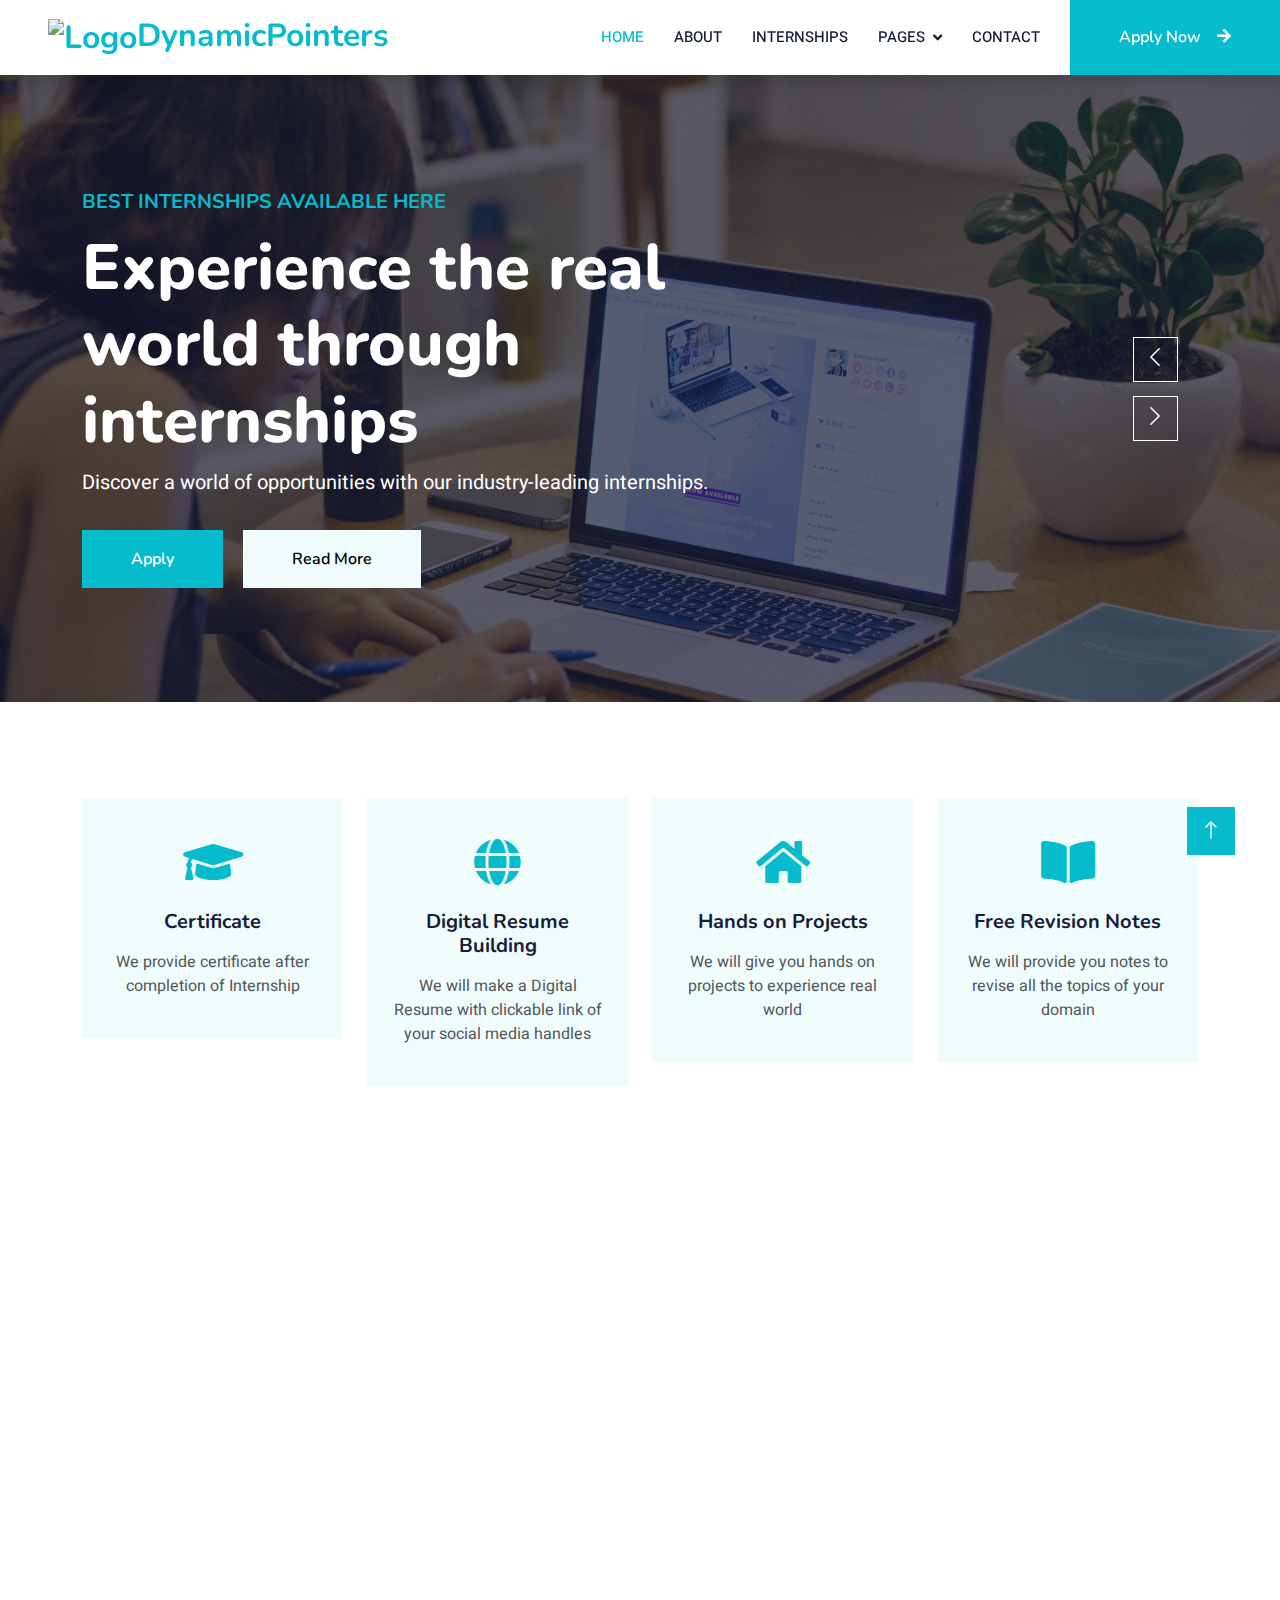
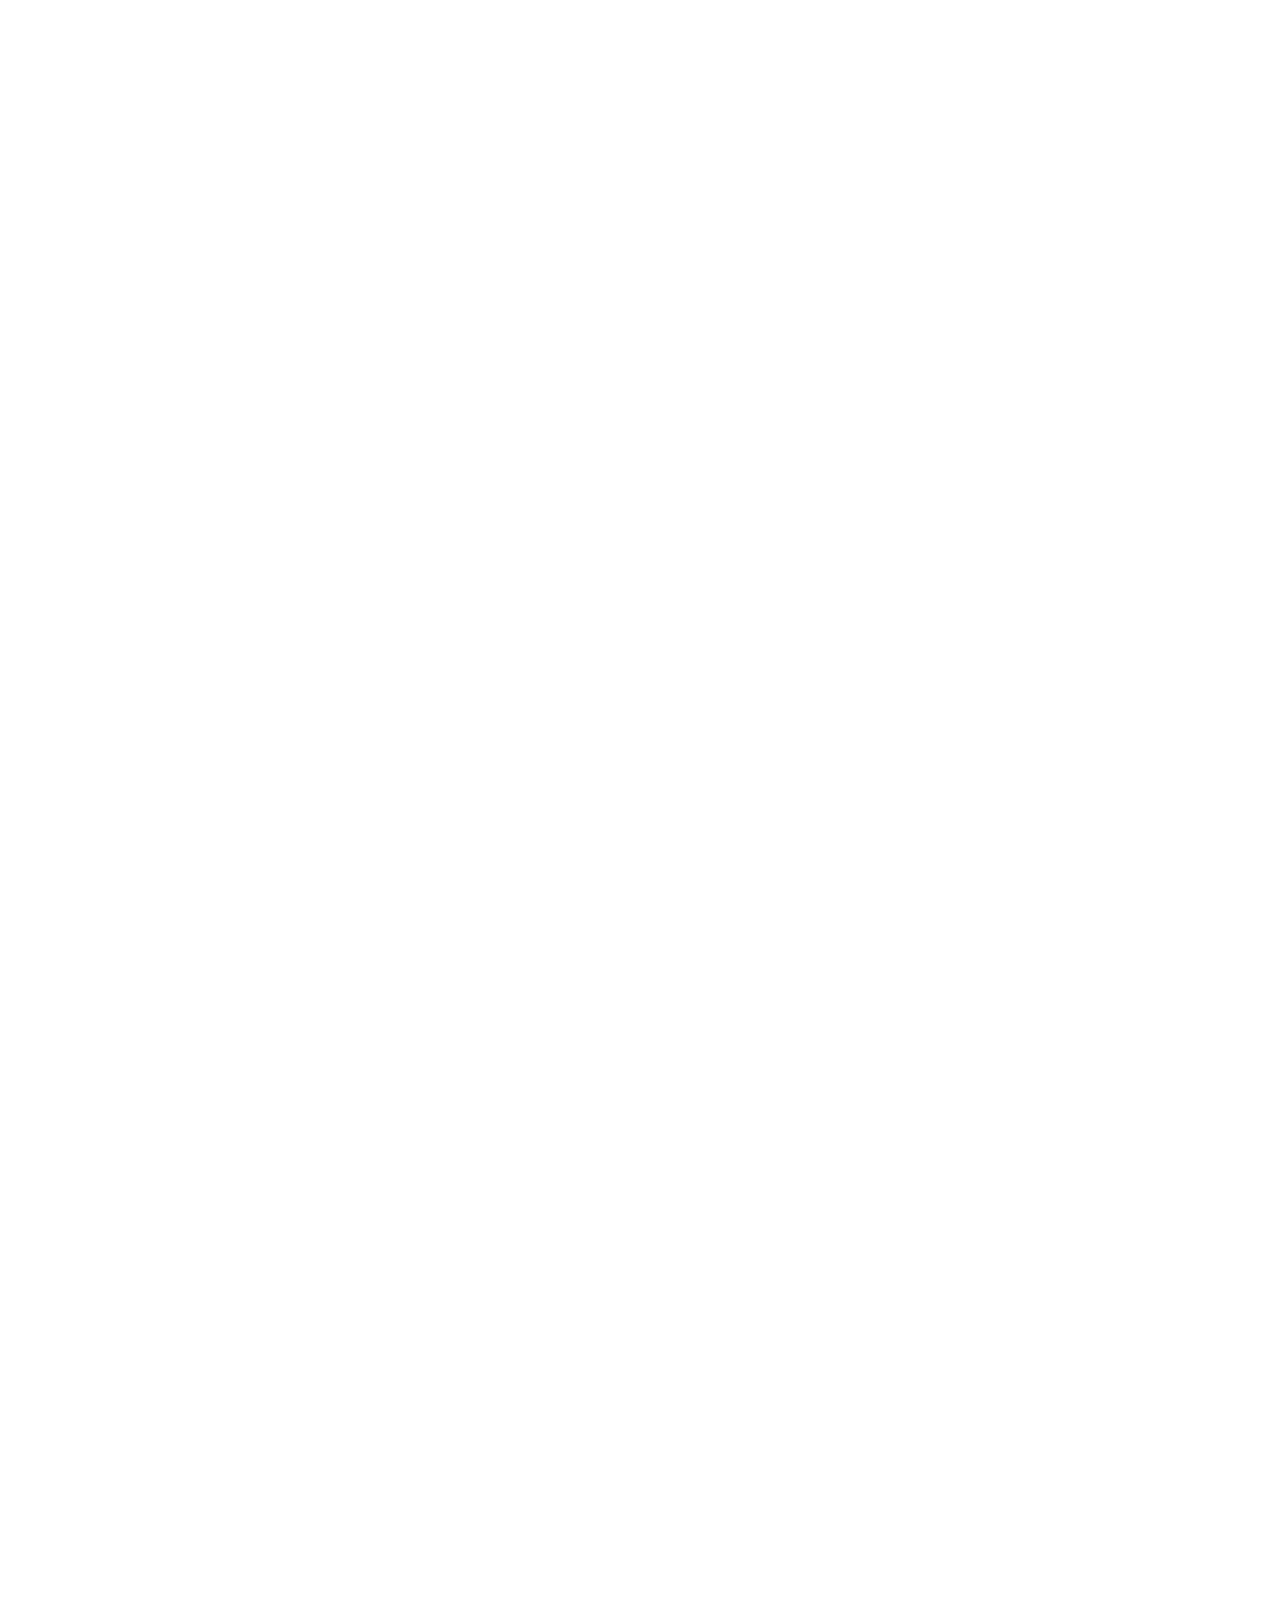
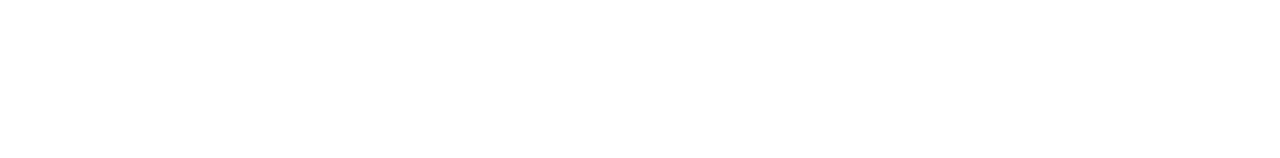
==== index.html @ 0009ae37 "hua ky" ====
<!DOCTYPE html>
<html lang="en">

<head>
    <meta charset="utf-8">
    <title>DynamicPointer-World Class Internships</title>
    <meta content="width=device-width, initial-scale=1.0" name="viewport">
    <meta content="" name="keywords">
    <meta content="" name="description">

    <!-- Favicon -->
    <link href="img/favicon.ico" rel="icon">

    <!-- Google Web Fonts -->
    <link rel="preconnect" href="https://fonts.googleapis.com">
    <link rel="preconnect" href="https://fonts.gstatic.com" crossorigin>
    <link href="https://fonts.googleapis.com/css2?family=Heebo:wght@400;500;600&family=Nunito:wght@600;700;800&display=swap" rel="stylesheet">

    <!-- Icon Font Stylesheet -->
    <link href="https://cdnjs.cloudflare.com/ajax/libs/font-awesome/5.10.0/css/all.min.css" rel="stylesheet">
    <link href="https://cdn.jsdelivr.net/npm/bootstrap-icons@1.4.1/font/bootstrap-icons.css" rel="stylesheet">

    <!-- Libraries Stylesheet -->
    <link href="lib/animate/animate.min.css" rel="stylesheet">
    <link href="lib/owlcarousel/assets/owl.carousel.min.css" rel="stylesheet">

    <!-- Customized Bootstrap Stylesheet -->
    <link href="css/bootstrap.min.css" rel="stylesheet">

    <!-- Template Stylesheet -->
    <link href="css/style.css" rel="stylesheet">
</head>

<body>
    <!-- Spinner Start -->
    <div id="spinner" class="show bg-white position-fixed translate-middle w-100 vh-100 top-50 start-50 d-flex align-items-center justify-content-center">
        <div class="spinner-border text-primary" style="width: 3rem; height: 3rem;" role="status">
            <span class="sr-only">Loading...</span>
        </div>
    </div>
    <!-- Spinner End -->


    <!-- Navbar Start -->
    <nav class="navbar navbar-expand-lg bg-white navbar-light shadow sticky-top p-0">
        <a href="index.html" class="navbar-brand d-flex align-items-center px-4 px-lg-5">
            <h2 class="m-0 text-primary"><img src="mylogo.png" alt="Logo" class="logo-image"></i>DynamicPointers</h2>
        </a>
        <button type="button" class="navbar-toggler me-4" data-bs-toggle="collapse" data-bs-target="#navbarCollapse">
            <span class="navbar-toggler-icon"></span>
        </button>
        <div class="collapse navbar-collapse" id="navbarCollapse">
            <div class="navbar-nav ms-auto p-4 p-lg-0">
                <a href="index.html" class="nav-item nav-link active">Home</a>
                <a href="about.html" class="nav-item nav-link">About</a>
                <a href="courses.html" class="nav-item nav-link">Internships</a>
                <div class="nav-item dropdown">
                    <a href="#" class="nav-link dropdown-toggle" data-bs-toggle="dropdown">Pages</a>
                    <div class="dropdown-menu fade-down m-0">
                        <a href="team.html" class="dropdown-item">Our Team</a>
                        <a href="testimonial.html" class="dropdown-item">Testimonial</a>
                        <a href="404.html" class="dropdown-item">404 Page</a>
                    </div>
                </div>
                <a href="contact.html" class="nav-item nav-link">Contact</a>
            </div>
            <a href="https://docs.google.com/forms/d/e/1FAIpQLSdbz8KawDu999ex6ZNNZ3sDXcomk3PnUNqCn581esVLJ1L4Ig/viewform?usp=sf_link" class="btn btn-primary py-4 px-lg-5 d-none d-lg-block">Apply Now<i class="fa fa-arrow-right ms-3"></i></a>
        </div>
    </nav>
    <!-- Navbar End -->


    <!-- Carousel Start -->
    <div class="container-fluid p-0 mb-5">
        <div class="owl-carousel header-carousel position-relative">
            <div class="owl-carousel-item position-relative">
                <img class="img-fluid" src="img/carousel-1.jpg" alt="">
                <div class="position-absolute top-0 start-0 w-100 h-100 d-flex align-items-center" style="background: rgba(24, 29, 56, .7);">
                    <div class="container">
                        <div class="row justify-content-start">
                            <div class="col-sm-10 col-lg-8">
                                <h5 class="text-primary text-uppercase mb-3 animated slideInDown">Best Internships available here</h5>
                                <h1 class="display-3 text-white animated slideInDown">Experience the real world through internships</h1>
                                <p class="fs-5 text-white mb-4 pb-2">Discover a world of opportunities with our industry-leading internships.</p>
                                <a href="https://docs.google.com/forms/d/e/1FAIpQLSdbz8KawDu999ex6ZNNZ3sDXcomk3PnUNqCn581esVLJ1L4Ig/viewform?usp=sf_link" class="btn btn-primary py-md-3 px-md-5 me-3 animated slideInLeft">Apply</a>
                                <a href="./readmore.html" class="btn btn-light py-md-3 px-md-5 animated slideInRight">Read More</a>
                            </div>
                        </div>
                    </div>
                </div>
            </div>
            <div class="owl-carousel-item position-relative">
                <img class="img-fluid" src="img/carousel-2.jpg" alt="">
                <div class="position-absolute top-0 start-0 w-100 h-100 d-flex align-items-center" style="background: rgba(24, 29, 56, .7);">
                    <div class="container">
                        <div class="row justify-content-start">
                            <div class="col-sm-10 col-lg-8">
                                <h5 class="text-primary text-uppercase mb-3 animated slideInDown">Development Internships</h5>
                                <h1 class="display-3 text-white animated slideInDown">Internships that make a difference</h1>
                                <p class="fs-5 text-white mb-4 pb-2">we offer top-notch internships tailored to provide you with invaluable hands-on experience. Unlock your potential and pave the way to a successful career.</p>
                                <a href="https://docs.google.com/forms/d/e/1FAIpQLSdbz8KawDu999ex6ZNNZ3sDXcomk3PnUNqCn581esVLJ1L4Ig/viewform?usp=sf_link" class="btn btn-primary py-md-3 px-md-5 me-3 animated slideInLeft">Apply</a>
                                <a href="./readmore.html" class="btn btn-light py-md-3 px-md-5 animated slideInRight">Read More</a>
                            </div>
                        </div>
                    </div>
                </div>
            </div>
        </div>
    </div>
    <!-- Carousel End -->


    <!-- Service Start -->
    <div class="container-xxl py-5">
        <div class="container">
            <div class="row g-4">
                <div class="col-lg-3 col-sm-6 wow fadeInUp" data-wow-delay="0.1s">
                    <div class="service-item text-center pt-3">
                        <div class="p-4">
                            <i class="fa fa-3x fa-graduation-cap text-primary mb-4"></i>
                            <h5 class="mb-3">Certificate</h5>
                            <p>We provide certificate after completion of Internship</p>
                        </div>
                    </div>
                </div>
                <div class="col-lg-3 col-sm-6 wow fadeInUp" data-wow-delay="0.3s">
                    <div class="service-item text-center pt-3">
                        <div class="p-4">
                            <i class="fa fa-3x fa-globe text-primary mb-4"></i>
                            <h5 class="mb-3">Digital Resume Building</h5>
                            <p>We will make a Digital Resume with clickable link of your social media handles</p>
                        </div>
                    </div>
                </div>
                <div class="col-lg-3 col-sm-6 wow fadeInUp" data-wow-delay="0.5s">
                    <div class="service-item text-center pt-3">
                        <div class="p-4">
                            <i class="fa fa-3x fa-home text-primary mb-4"></i>
                            <h5 class="mb-3">Hands on Projects</h5>
                            <p>We will give you hands on projects to experience real world</p>
                        </div>
                    </div>
                </div>
                <div class="col-lg-3 col-sm-6 wow fadeInUp" data-wow-delay="0.7s">
                    <div class="service-item text-center pt-3">
                        <div class="p-4">
                            <i class="fa fa-3x fa-book-open text-primary mb-4"></i>
                            <h5 class="mb-3">Free Revision Notes</h5>
                            <p>We will provide you notes to revise all the topics of your domain</p>
                        </div>
                    </div>
                </div>
            </div>
        </div>
    </div>
    <!-- Service End -->


    <!-- About Start -->
    <div class="container-xxl py-5">
        <div class="container">
            <div class="row g-5">
                <div class="col-lg-6 wow fadeInUp" data-wow-delay="0.1s" style="min-height: 400px;">
                    <div class="position-relative h-100">
                        <img class="img-fluid position-absolute w-100 h-100" src="img/about.jpg" alt="" style="object-fit: cover;">
                    </div>
                </div>
                <div class="col-lg-6 wow fadeInUp" data-wow-delay="0.3s">
                    <h6 class="section-title bg-white text-start text-primary pe-3">About Us</h6>
                    <h1 class="mb-4">Welcome to DynamicPointer</h1>
                    <p class="mb-4">Get ready to thrive in your future career with our exceptional internships. Gain industry experience and practical skills that will set you apart from the rest.</p>
                    <p class="mb-4">By participating in our internships, individuals can cultivate a deep understanding of real-world project management, problem-solving, and teamwork, setting a solid foundation for their future careers.</p>
                    <div class="row gy-2 gx-4 mb-4">
                        <div class="col-sm-6">
                            <p class="mb-0"><i class="fa fa-arrow-right text-primary me-2"></i>Online Guidence</p>
                        </div>
                        <div class="col-sm-6">
                            <p class="mb-0"><i class="fa fa-arrow-right text-primary me-2"></i>Online learning</p>
                        </div>
                        <div class="col-sm-6">
                            <p class="mb-0"><i class="fa fa-arrow-right text-primary me-2"></i>Certificate</p>
                        </div>
                        <!-- <div class="col-sm-6">
                            <p class="mb-0"><i class="fa fa-arrow-right text-primary me-2"></i>Skilled Instructors</p>
                        </div>
                        <div class="col-sm-6">
                            <p class="mb-0"><i class="fa fa-arrow-right text-primary me-2"></i>Online Classes</p>
                        </div>
                        <div class="col-sm-6">
                            <p class="mb-0"><i class="fa fa-arrow-right text-primary me-2"></i>International Certificate</p>
                        </div> -->
                    </div>
                </div>
            </div>
        </div>
    </div>
    <!-- About End -->


    <!-- Categories Start -->
    <div class="container-xxl py-5 category">
        <div class="container">
            <div class="text-center wow fadeInUp" data-wow-delay="0.1s">
                <h6 class="section-title bg-white text-center text-primary px-3">Categories</h6>
                <h1 class="mb-5">Internship Categories</h1>
            </div>
            <div class="row g-3">
                <div class="col-lg-7 col-md-6">
                    <div class="row g-3">
                        <div class="col-lg-12 col-md-12 wow zoomIn" data-wow-delay="0.1s">
                            <a class="position-relative d-block overflow-hidden" href="https://docs.google.com/forms/d/e/1FAIpQLSdbz8KawDu999ex6ZNNZ3sDXcomk3PnUNqCn581esVLJ1L4Ig/viewform?usp=sf_link">
                                <img class="img-fluid" src="img/cat-1.jpg" alt="">
                                <div class="bg-white text-center position-absolute bottom-0 end-0 py-2 px-3" style="margin: 1px;">
                                    <h5 class="m-0">Web Development</h5>
                                    <small class="text-primary">4 Internships</small>
                                </div>
                            </a>
                        </div>
                        <div class="col-lg-6 col-md-12 wow zoomIn" data-wow-delay="0.3s">
                            <a class="position-relative d-block overflow-hidden" href="https://docs.google.com/forms/d/e/1FAIpQLSdbz8KawDu999ex6ZNNZ3sDXcomk3PnUNqCn581esVLJ1L4Ig/viewform?usp=sf_link">
                                <img class="img-fluid" src="img/cat-2.jpg" alt="">
                                <div class="bg-white text-center position-absolute bottom-0 end-0 py-2 px-3" style="margin: 1px;">
                                    <h5 class="m-0">App Development</h5>
                                    <small class="text-primary">3 Internships</small>
                                </div>
                            </a>
                        </div>
                        <div class="col-lg-6 col-md-12 wow zoomIn" data-wow-delay="0.5s">
                            <a class="position-relative d-block overflow-hidden" href="https://docs.google.com/forms/d/e/1FAIpQLSdbz8KawDu999ex6ZNNZ3sDXcomk3PnUNqCn581esVLJ1L4Ig/viewform?usp=sf_link">
                                <img class="img-fluid" src="img/cat-3.jpg" alt="">
                                <div class="bg-white text-center position-absolute bottom-0 end-0 py-2 px-3" style="margin: 1px;">
                                    <h5 class="m-0">Full Stack Internship</h5>
                                    <small class="text-primary">2 Internships</small>
                                </div>
                            </a>
                        </div>
                    </div>
                </div>
                <div class="col-lg-5 col-md-6 wow zoomIn" data-wow-delay="0.7s" style="min-height: 350px;">
                    <a class="position-relative d-block h-100 overflow-hidden" href="https://docs.google.com/forms/d/e/1FAIpQLSdbz8KawDu999ex6ZNNZ3sDXcomk3PnUNqCn581esVLJ1L4Ig/viewform?usp=sf_link">
                        <img class="img-fluid position-absolute w-100 h-100" src="img/cat-4.jpg" alt="" style="object-fit: cover;">
                        <div class="bg-white text-center position-absolute bottom-0 end-0 py-2 px-3" style="margin:  1px;">
                            <h5 class="m-0">Java Internship</h5>
                            <small class="text-primary">1 Internship</small>
                        </div>
                    </a>
                </div>
            </div>
        </div>
    </div>
    <!-- Categories Start -->


    
    <!-- Courses Start -->
    <!-- <div class="container-xxl py-5">
        <div class="container">
            <div class="text-center wow fadeInUp" data-wow-delay="0.1s">
                <h6 class="section-title bg-white text-center text-primary px-3">Courses</h6>
                <h1 class="mb-5">Popular Courses</h1>
            </div>
            <div class="row g-4 justify-content-center">
                <div class="col-lg-4 col-md-6 wow fadeInUp" data-wow-delay="0.1s">
                    <div class="course-item bg-light">
                        <div class="position-relative overflow-hidden">
                            <img class="img-fluid" src="img/course-1.jpg" alt="">
                            <div class="w-100 d-flex justify-content-center position-absolute bottom-0 start-0 mb-4">
                                <a href="#" class="flex-shrink-0 btn btn-sm btn-primary px-3 border-end" style="border-radius: 30px 0 0 30px;">Read More</a>
                                <a href="#" class="flex-shrink-0 btn btn-sm btn-primary px-3" style="border-radius: 0 30px 30px 0;">Join Now</a>
                            </div>
                        </div>
                        <div class="text-center p-4 pb-0">
                            <h3 class="mb-0">$149.00</h3>
                            <div class="mb-3">
                                <small class="fa fa-star text-primary"></small>
                                <small class="fa fa-star text-primary"></small>
                                <small class="fa fa-star text-primary"></small>
                                <small class="fa fa-star text-primary"></small>
                                <small class="fa fa-star text-primary"></small>
                                <small>(123)</small>
                            </div>
                            <h5 class="mb-4">Web Design & Development Course for Beginners</h5>
                        </div>
                        <div class="d-flex border-top">
                            <small class="flex-fill text-center border-end py-2"><i class="fa fa-user-tie text-primary me-2"></i>John Doe</small>
                            <small class="flex-fill text-center border-end py-2"><i class="fa fa-clock text-primary me-2"></i>1.49 Hrs</small>
                            <small class="flex-fill text-center py-2"><i class="fa fa-user text-primary me-2"></i>30 Students</small>
                        </div>
                    </div>
                </div>
                <div class="col-lg-4 col-md-6 wow fadeInUp" data-wow-delay="0.3s">
                    <div class="course-item bg-light">
                        <div class="position-relative overflow-hidden">
                            <img class="img-fluid" src="img/course-2.jpg" alt="">
                            <div class="w-100 d-flex justify-content-center position-absolute bottom-0 start-0 mb-4">
                                <a href="#" class="flex-shrink-0 btn btn-sm btn-primary px-3 border-end" style="border-radius: 30px 0 0 30px;">Read More</a>
                                <a href="#" class="flex-shrink-0 btn btn-sm btn-primary px-3" style="border-radius: 0 30px 30px 0;">Join Now</a>
                            </div>
                        </div>
                        <div class="text-center p-4 pb-0">
                            <h3 class="mb-0">$149.00</h3>
                            <div class="mb-3">
                                <small class="fa fa-star text-primary"></small>
                                <small class="fa fa-star text-primary"></small>
                                <small class="fa fa-star text-primary"></small>
                                <small class="fa fa-star text-primary"></small>
                                <small class="fa fa-star text-primary"></small>
                                <small>(123)</small>
                            </div>
                            <h5 class="mb-4">Web Design & Development Course for Beginners</h5>
                        </div>
                        <div class="d-flex border-top">
                            <small class="flex-fill text-center border-end py-2"><i class="fa fa-user-tie text-primary me-2"></i>John Doe</small>
                            <small class="flex-fill text-center border-end py-2"><i class="fa fa-clock text-primary me-2"></i>1.49 Hrs</small>
                            <small class="flex-fill text-center py-2"><i class="fa fa-user text-primary me-2"></i>30 Students</small>
                        </div>
                    </div>
                </div>
                <div class="col-lg-4 col-md-6 wow fadeInUp" data-wow-delay="0.5s">
                    <div class="course-item bg-light">
                        <div class="position-relative overflow-hidden">
                            <img class="img-fluid" src="img/course-3.jpg" alt="">
                            <div class="w-100 d-flex justify-content-center position-absolute bottom-0 start-0 mb-4">
                                <a href="#" class="flex-shrink-0 btn btn-sm btn-primary px-3 border-end" style="border-radius: 30px 0 0 30px;">Read More</a>
                                <a href="#" class="flex-shrink-0 btn btn-sm btn-primary px-3" style="border-radius: 0 30px 30px 0;">Join Now</a>
                            </div>
                        </div>
                        <div class="text-center p-4 pb-0">
                            <h3 class="mb-0">$149.00</h3>
                            <div class="mb-3">
                                <small class="fa fa-star text-primary"></small>
                                <small class="fa fa-star text-primary"></small>
                                <small class="fa fa-star text-primary"></small>
                                <small class="fa fa-star text-primary"></small>
                                <small class="fa fa-star text-primary"></small>
                                <small>(123)</small>
                            </div>
                            <h5 class="mb-4">Web Design & Development Course for Beginners</h5>
                        </div>
                        <div class="d-flex border-top">
                            <small class="flex-fill text-center border-end py-2"><i class="fa fa-user-tie text-primary me-2"></i>John Doe</small>
                            <small class="flex-fill text-center border-end py-2"><i class="fa fa-clock text-primary me-2"></i>1.49 Hrs</small>
                            <small class="flex-fill text-center py-2"><i class="fa fa-user text-primary me-2"></i>30 Students</small>
                        </div>
                    </div>
                </div>
            </div>
        </div>
    </div> -->
    <!-- Courses End -->


    <!-- Testimonial Start -->
    <div class="container-xxl py-5 wow fadeInUp" data-wow-delay="0.1s">
        <div class="container">
            <div class="text-center">
                <h6 class="section-title bg-white text-center text-primary px-3">Testimonial</h6>
                <h1 class="mb-5">Our Students Say!</h1>
            </div>
            <div class="owl-carousel testimonial-carousel position-relative">
                <div class="testimonial-item text-center">
                    <!-- <img class="border rounded-circle p-2 mx-auto mb-3" src="img/testimonial-1.jpg" style="width: 80px; height: 80px;"> -->
                    <h5 class="mb-0">Vishal Kumar</h5>
                    <p>B.Tech (CSE)</p>
                    <div class="testimonial-text bg-light text-center p-4">
                    <p class="mb-0">The internship at DynamicPointer was an incredible learning experience. I had the opportunity to work on real projects, collaborate with professionals, and develop practical skills that will undoubtedly benefit my future career</p>
                    </div>
                </div>
                <div class="testimonial-item text-center">
                    <!-- <img class="border rounded-circle p-2 mx-auto mb-3" src="img/testimonial-2.jpg" style="width: 80px; height: 80px;"> -->
                    <h5 class="mb-0">Naman Gupta</h5>
                    <p>B.Tech (IT)</p>
                    <div class="testimonial-text bg-light text-center p-4">
                    <p class="mb-0">The internship offered by DynamicPointer provided an exceptional opportunity for growth. I was able to translate classroom knowledge into practical skills, gaining a comprehensive understanding of my field while working on impactful projects</p>
                    </div>
                </div>
                <div class="testimonial-item text-center">
                    <!-- <img class="border rounded-circle p-2 mx-auto mb-3" src="img/testimonial-3.jpg" style="width: 80px; height: 80px;"> -->
                    <h5 class="mb-0">Nidhi Mishra</h5>
                    <p>MCA</p>
                    <div class="testimonial-text bg-light text-center p-4">
                    <p class="mb-0">I feel privileged to have participated in DynamicPointer's internship program. The hands-on experience, combined with the guidance of experienced professionals, has given me a unique perspective on the industry. This internship has been a stepping stone towards achieving my professional goals</p>
                    </div>
                </div>
                <div class="testimonial-item text-center">
                    <!-- <img class="border rounded-circle p-2 mx-auto mb-3" src="img/testimonial-4.jpg" style="width: 80px; height: 80px;"> -->
                    <h5 class="mb-0">Vishakha Das</h5>
                    <p>B.Tech (CSE)</p>
                    <div class="testimonial-text bg-light text-center p-4">
                    <p class="mb-0">I cannot express enough gratitude for the internship experience at [Company Name]. The exposure to real-world problems and the chance to contribute to meaningful projects allowed me to develop a deep sense of purpose and the skills necessary for a successful career</p>
                    </div>
                </div>
            </div>
        </div>
    </div>
    <!-- Testimonial End -->
        

    <!-- Footer Start -->
    <div class="container-fluid bg-dark text-light footer pt-5 mt-5 wow fadeIn" data-wow-delay="0.1s">
        <div class="container py-5">
            <div class="row g-5">
                <div class="col-lg-3 col-md-6">
                    <h4 class="text-white mb-3">Quick Link</h4>
                    <a class="btn btn-link" href="./about.html">About Us</a>
                    <a class="btn btn-link" href="./contact.html">Contact Us</a>
                    <a class="btn btn-link" href="./policy.html">Privacy Policy</a>
                    <a class="btn btn-link" href="./terms.html">Terms & Condition</a>
                    <a class="btn btn-link" href="./help.html">FAQs & Help</a>
                </div>
                <div class="col-lg-3 col-md-6">
                    <h4 class="text-white mb-3">Contact</h4>
                    <p class="mb-2"><i class="fa fa-map-marker-alt me-3"></i>Keshav Nagar, Pune, Maharashtra, 411036</p>
                    <p class="mb-2"><i class="fa fa-phone-alt me-3"></i></p>
                    <p class="mb-2"><i class="fa fa-envelope me-3"></i>dynamicpointers@gmail.com</p>
                    <div class="d-flex pt-2">
                        <a class="btn btn-outline-light btn-social" href=""><i class="fab fa-twitter"></i></a>
                        <a class="btn btn-outline-light btn-social" href="https://www.facebook.com/dynamicpointers"><i class="fab fa-facebook-f"></i></a>
                        <a class="btn btn-outline-light btn-social" href="https://www.youtube.com/@dynamicpointers"><i class="fab fa-youtube"></i></a>
                        <a class="btn btn-outline-light btn-social" href="https://www.linkedin.com/in/dynamicpointers/"><i class="fab fa-linkedin-in"></i></a>
                    </div>
                </div>
                <div class="col-lg-3 col-md-6">
                    <h4 class="text-white mb-3">Gallery</h4>
                    <div class="row g-2 pt-2">
                        <div class="col-4">
                            <img class="img-fluid bg-light p-1" src="img/course-1.jpg" alt="">
                        </div>
                        <div class="col-4">
                            <img class="img-fluid bg-light p-1" src="img/course-2.jpg" alt="">
                        </div>
                        <div class="col-4">
                            <img class="img-fluid bg-light p-1" src="img/course-3.jpg" alt="">
                        </div>
                        <div class="col-4">
                            <img class="img-fluid bg-light p-1" src="img/course-2.jpg" alt="">
                        </div>
                        <div class="col-4">
                            <img class="img-fluid bg-light p-1" src="img/course-3.jpg" alt="">
                        </div>
                        <div class="col-4">
                            <img class="img-fluid bg-light p-1" src="img/course-1.jpg" alt="">
                        </div>
                    </div>
                </div>
                <div class="col-lg-3 col-md-6">
                    <h4 class="text-white mb-3">DynamicPointer</h4>
                    <p>Subscribe for our latest articles and posts</p>
                    <div class="position-relative mx-auto" style="max-width: 400px;">
                        <input class="form-control border-0 w-100 py-3 ps-4 pe-5" type="text" placeholder="Your email">
                        <button type="button" class="btn btn-primary py-2 position-absolute top-0 end-0 mt-2 me-2">SignUp</button>
                    </div>
                </div>
            </div>
        </div>
        <div class="container">
            <div class="copyright">
                <div class="row">
                    <div class="col-md-6 text-center text-md-start mb-3 mb-md-0">
                        &copy; <a  href="#"> DynamicPointer</a>, All Right Reserved.

                        <!--/*** This template is free as long as you keep the footer author’s credit link/attribution link/backlink. If you'd like to use the template without the footer author’s credit link/attribution link/backlink, you can purchase the Credit Removal License from "https://htmlcodex.com/credit-removal". Thank you for your support. ***/-->
                       
                    </div>
                    <div class="col-md-6 text-center text-md-end">
                        <div class="footer-menu">
                            <a href="./index.html">Home</a>
                            <a href="">Cookies</a>
                            <a href="./help.html">Help</a>
                            <a href="">FQAs</a>
                        </div>
                    </div>
                </div>
            </div>
        </div>
    </div>
    <!-- Footer End -->


    <!-- Back to Top -->
    <a href="#" class="btn btn-lg btn-primary btn-lg-square back-to-top"><i class="bi bi-arrow-up"></i></a>


    <!-- JavaScript Libraries -->
    <script src="https://code.jquery.com/jquery-3.4.1.min.js"></script>
    <script src="https://cdn.jsdelivr.net/npm/bootstrap@5.0.0/dist/js/bootstrap.bundle.min.js"></script>
    <script src="lib/wow/wow.min.js"></script>
    <script src="lib/easing/easing.min.js"></script>
    <script src="lib/waypoints/waypoints.min.js"></script>
    <script src="lib/owlcarousel/owl.carousel.min.js"></script>

    <!-- Template Javascript -->
    <script src="js/main.js"></script>
</body>

</html>
---- css/style.css ----
/********** Template CSS **********/
:root {
    --primary: #06bbcc;
    --light: #f0fbfc;
    --dark: #181d38;
}

.fw-medium {
    font-weight: 600 !important;
}

.fw-semi-bold {
    font-weight: 700 !important;
}

.back-to-top {
    position: fixed;
    display: none;
    right: 45px;
    bottom: 45px;
    z-index: 99;
}

/*** Spinner ***/
#spinner {
    opacity: 0;
    visibility: hidden;
    transition: opacity 0.5s ease-out, visibility 0s linear 0.5s;
    z-index: 99999;
}

#spinner.show {
    transition: opacity 0.5s ease-out, visibility 0s linear 0s;
    visibility: visible;
    opacity: 1;
}

/*** Button ***/
.btn {
    font-family: "Nunito", sans-serif;
    font-weight: 600;
    transition: 0.5s;
}

.btn.btn-primary,
.btn.btn-secondary {
    color: #ffffff;
}

.btn-square {
    width: 38px;
    height: 38px;
}

.btn-sm-square {
    width: 32px;
    height: 32px;
}

.btn-lg-square {
    width: 48px;
    height: 48px;
}

.btn-square,
.btn-sm-square,
.btn-lg-square {
    padding: 0;
    display: flex;
    align-items: center;
    justify-content: center;
    font-weight: normal;
    border-radius: 0px;
}

/*** Navbar ***/
.navbar .dropdown-toggle::after {
    border: none;
    content: "\f107";
    font-family: "Font Awesome 5 Free";
    font-weight: 900;
    vertical-align: middle;
    margin-left: 8px;
}

.navbar-light .navbar-nav .nav-link {
    margin-right: 30px;
    padding: 25px 0;
    color: #ffffff;
    font-size: 15px;
    text-transform: uppercase;
    outline: none;
}

.navbar-light .navbar-nav .nav-link:hover,
.navbar-light .navbar-nav .nav-link.active {
    color: var(--primary);
}

@media (max-width: 991.98px) {
    .navbar-light .navbar-nav .nav-link {
        margin-right: 0;
        padding: 10px 0;
    }

    .navbar-light .navbar-nav {
        border-top: 1px solid #eeeeee;
    }
}

.navbar-light .navbar-brand,
.navbar-light a.btn {
    height: 75px;
}

.navbar-light .navbar-nav .nav-link {
    color: var(--dark);
    font-weight: 500;
}

.navbar-light.sticky-top {
    top: -100px;
    transition: 0.5s;
}

@media (min-width: 992px) {
    .navbar .nav-item .dropdown-menu {
        display: block;
        margin-top: 0;
        opacity: 0;
        visibility: hidden;
        transition: 0.5s;
    }

    .navbar .dropdown-menu.fade-down {
        top: 100%;
        transform: rotateX(-75deg);
        transform-origin: 0% 0%;
    }

    .navbar .nav-item:hover .dropdown-menu {
        top: 100%;
        transform: rotateX(0deg);
        visibility: visible;
        transition: 0.5s;
        opacity: 1;
    }
}

/*** Header carousel ***/
@media (max-width: 768px) {
    .header-carousel .owl-carousel-item {
        position: relative;
        min-height: 500px;
    }

    .header-carousel .owl-carousel-item img {
        position: absolute;
        width: 100%;
        height: 100%;
        object-fit: cover;
    }
}

.header-carousel .owl-nav {
    position: absolute;
    top: 50%;
    right: 8%;
    transform: translateY(-50%);
    display: flex;
    flex-direction: column;
}

.header-carousel .owl-nav .owl-prev,
.header-carousel .owl-nav .owl-next {
    margin: 7px 0;
    width: 45px;
    height: 45px;
    display: flex;
    align-items: center;
    justify-content: center;
    color: #ffffff;
    background: transparent;
    border: 1px solid #ffffff;
    font-size: 22px;
    transition: 0.5s;
}

.header-carousel .owl-nav .owl-prev:hover,
.header-carousel .owl-nav .owl-next:hover {
    background: var(--primary);
    border-color: var(--primary);
}

.page-header {
    background: linear-gradient(rgba(24, 29, 56, 0.7), rgba(24, 29, 56, 0.7)),
        url(../img/carousel-1.jpg);
    background-position: center center;
    background-repeat: no-repeat;
    background-size: cover;
}

.page-header-inner {
    background: rgba(15, 23, 43, 0.7);
}

.breadcrumb-item + .breadcrumb-item::before {
    color: var(--light);
}

/*** Section Title ***/
.section-title {
    position: relative;
    display: inline-block;
    text-transform: uppercase;
}

.section-title::before {
    position: absolute;
    content: "";
    width: calc(100% + 80px);
    height: 2px;
    top: 4px;
    left: -40px;
    background: var(--primary);
    z-index: -1;
}

.section-title::after {
    position: absolute;
    content: "";
    width: calc(100% + 120px);
    height: 2px;
    bottom: 5px;
    left: -60px;
    background: var(--primary);
    z-index: -1;
}

.section-title.text-start::before {
    width: calc(100% + 40px);
    left: 0;
}

.section-title.text-start::after {
    width: calc(100% + 60px);
    left: 0;
}

/*** Service ***/
.service-item {
    background: var(--light);
    transition: 0.5s;
}

.service-item:hover {
    margin-top: -10px;
    background: var(--primary);
}

.service-item * {
    transition: 0.5s;
}

.service-item:hover * {
    color: var(--light) !important;
}

/*** Categories & Courses ***/
.category img,
.course-item img {
    transition: 0.5s;
}

.category a:hover img,
.course-item:hover img {
    transform: scale(1.1);
}

/*** Team ***/
.team-item img {
    transition: 0.5s;
}

.team-item:hover img {
    transform: scale(1.1);
}

/*** Testimonial ***/
.testimonial-carousel::before {
    position: absolute;
    content: "";
    top: 0;
    left: 0;
    height: 100%;
    width: 0;
    background: linear-gradient(
        to right,
        rgba(255, 255, 255, 1) 0%,
        rgba(255, 255, 255, 0) 100%
    );
    z-index: 1;
}

.testimonial-carousel::after {
    position: absolute;
    content: "";
    top: 0;
    right: 0;
    height: 100%;
    width: 0;
    background: linear-gradient(
        to left,
        rgba(255, 255, 255, 1) 0%,
        rgba(255, 255, 255, 0) 100%
    );
    z-index: 1;
}

@media (min-width: 768px) {
    .testimonial-carousel::before,
    .testimonial-carousel::after {
        width: 200px;
    }
}

@media (min-width: 992px) {
    .testimonial-carousel::before,
    .testimonial-carousel::after {
        width: 300px;
    }
}

.testimonial-carousel .owl-item .testimonial-text,
.testimonial-carousel .owl-item.center .testimonial-text * {
    transition: 0.5s;
}

.testimonial-carousel .owl-item.center .testimonial-text {
    background: var(--primary) !important;
}

.testimonial-carousel .owl-item.center .testimonial-text * {
    color: #ffffff !important;
}

.testimonial-carousel .owl-dots {
    margin-top: 24px;
    display: flex;
    align-items: flex-end;
    justify-content: center;
}

.testimonial-carousel .owl-dot {
    position: relative;
    display: inline-block;
    margin: 0 5px;
    width: 15px;
    height: 15px;
    border: 1px solid #cccccc;
    transition: 0.5s;
}

.testimonial-carousel .owl-dot.active {
    background: var(--primary);
    border-color: var(--primary);
}

/*** Footer ***/
.footer .btn.btn-social {
    margin-right: 5px;
    width: 35px;
    height: 35px;
    display: flex;
    align-items: center;
    justify-content: center;
    color: var(--light);
    font-weight: normal;
    border: 1px solid #ffffff;
    border-radius: 35px;
    transition: 0.3s;
}

.footer .btn.btn-social:hover {
    color: var(--primary);
}

.footer .btn.btn-link {
    display: block;
    margin-bottom: 5px;
    padding: 0;
    text-align: left;
    color: #ffffff;
    font-size: 15px;
    font-weight: normal;
    text-transform: capitalize;
    transition: 0.3s;
}

.footer .btn.btn-link::before {
    position: relative;
    content: "\f105";
    font-family: "Font Awesome 5 Free";
    font-weight: 900;
    margin-right: 10px;
}

.footer .btn.btn-link:hover {
    letter-spacing: 1px;
    box-shadow: none;
}

.footer .copyright {
    padding: 25px 0;
    font-size: 15px;
    border-top: 1px solid rgba(256, 256, 256, 0.1);
}

.footer .copyright a {
    color: var(--light);
}

.footer .footer-menu a {
    margin-right: 15px;
    padding-right: 15px;
    border-right: 1px solid rgba(255, 255, 255, 0.1);
}

.footer .footer-menu a:last-child {
    margin-right: 0;
    padding-right: 0;
    border-right: none;
}

.om p {
    display: flex;
    justify-content: center;
    margin: 20px;
    padding: 20px;
}

.helpom {
    margin: 20px;
    padding: 20px;
}

.logo-image {
    width: 70px; /* adjust the width to your desired size */
    height: auto; /* maintain aspect ratio */
}

.om {
    margin-inline: 5%;
}
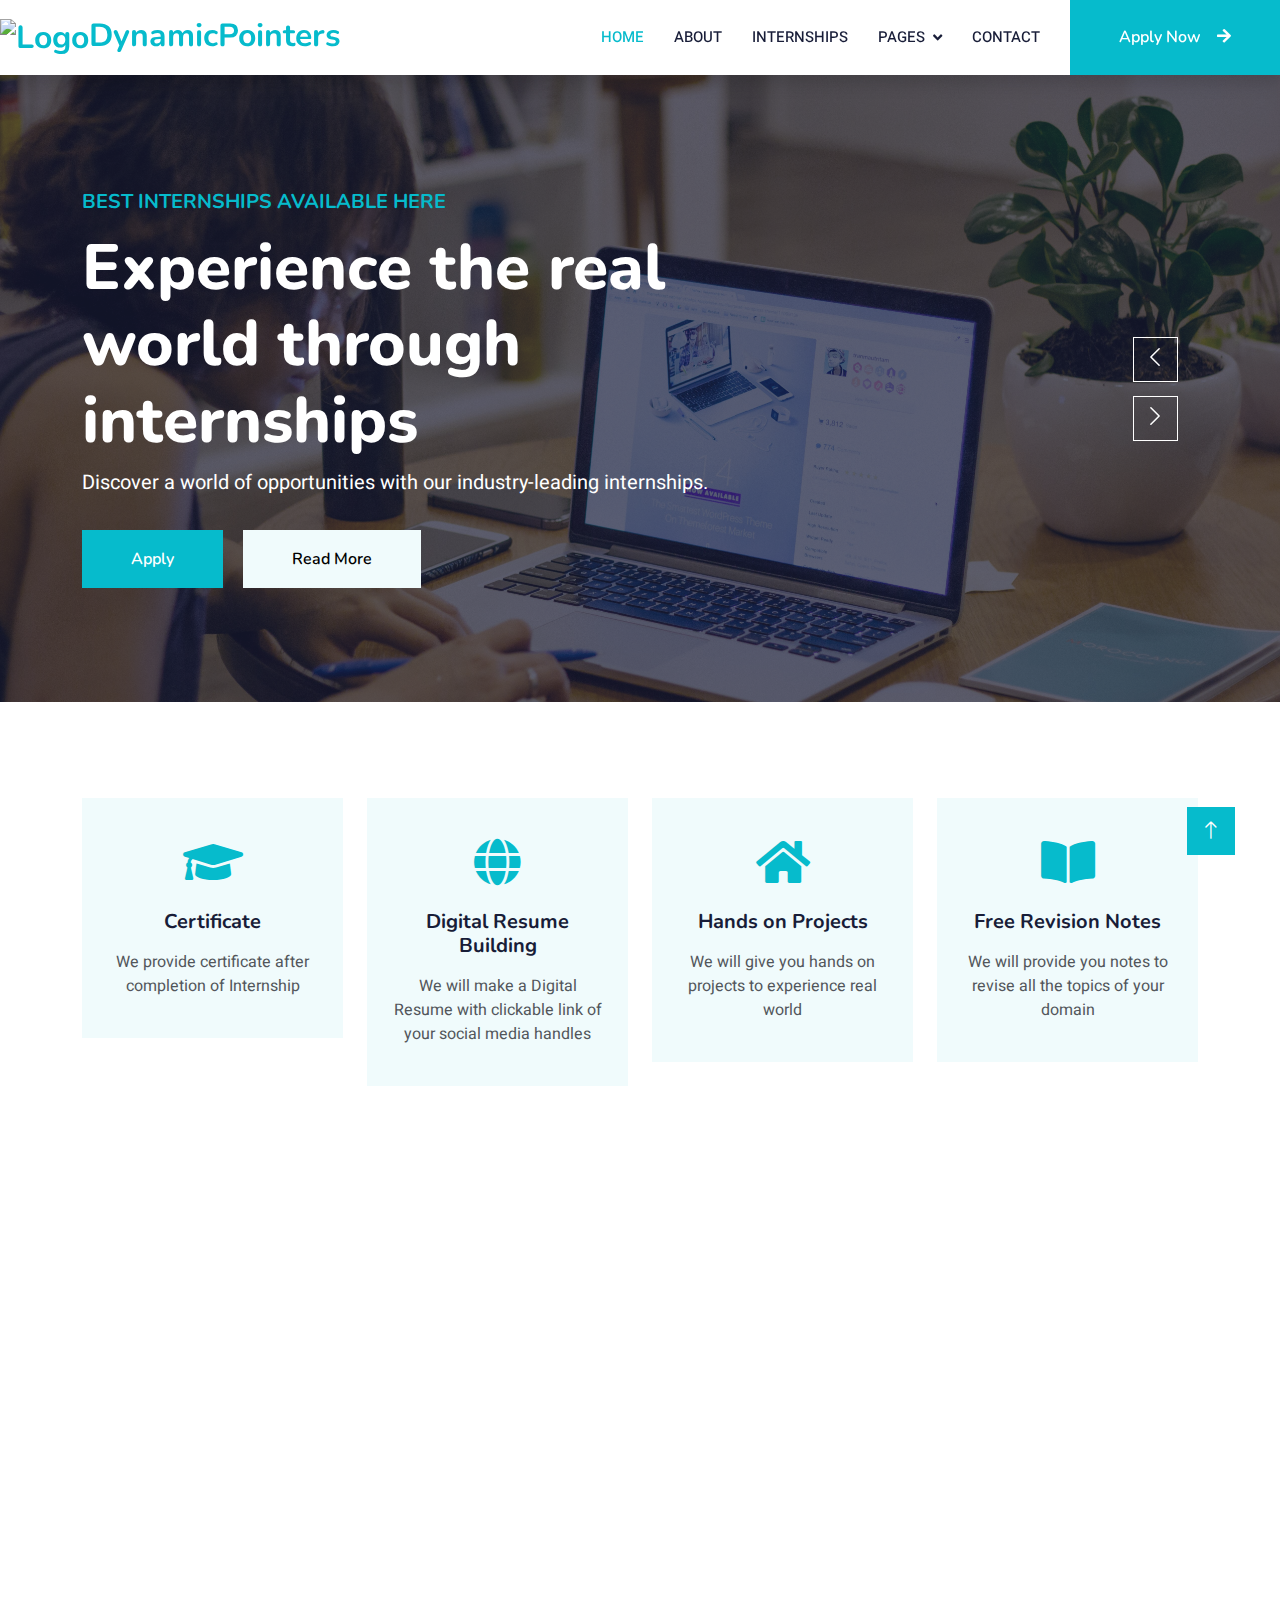
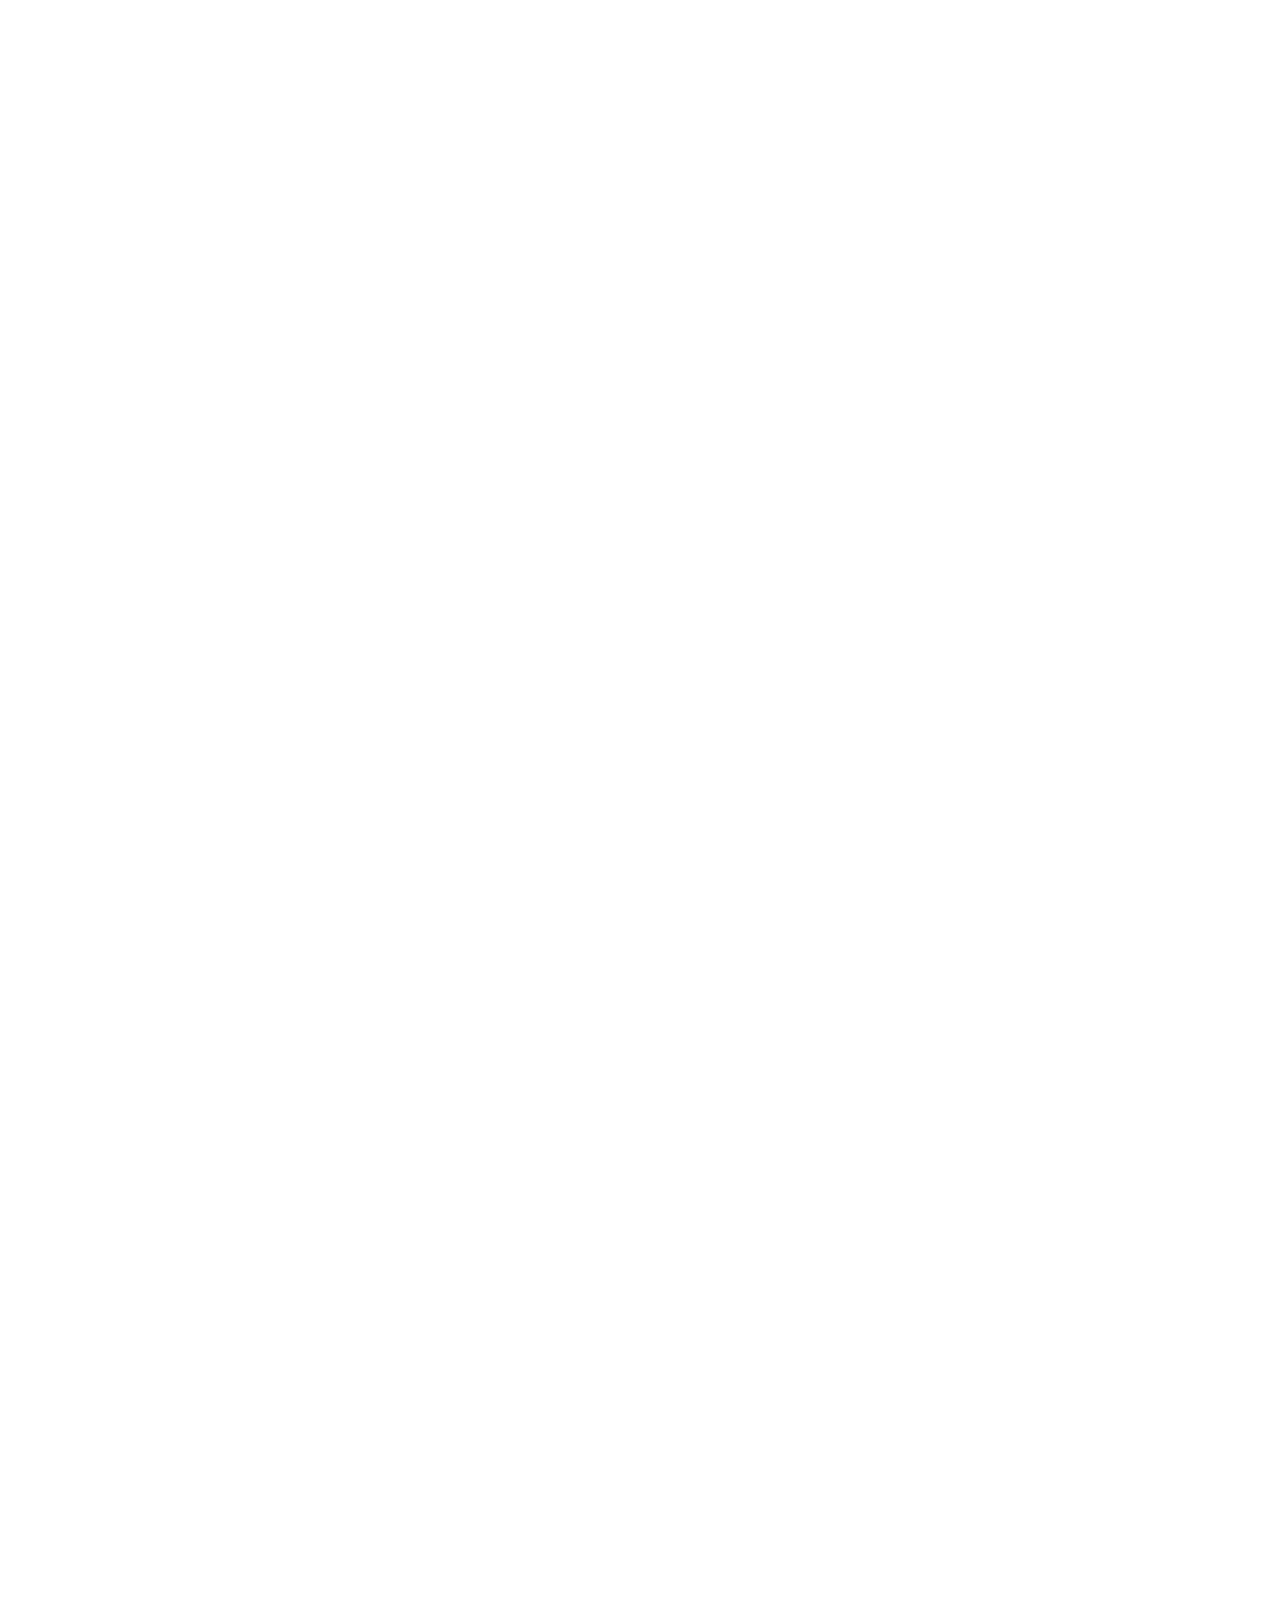
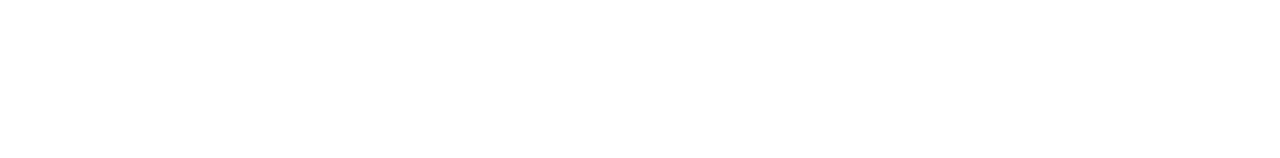
==== commit 5431453d: "final website commit" ====
--- a/index.html
+++ b/index.html
@@ -43,8 +43,8 @@
 
     <!-- Navbar Start -->
     <nav class="navbar navbar-expand-lg bg-white navbar-light shadow sticky-top p-0">
-        <a href="index.html" class="navbar-brand d-flex align-items-center px-4 px-lg-5">
-            <h2 class="m-0 text-primary"><img src="mylogo.png" alt="Logo" class="logo-image"></i>DynamicPointers</h2>
+        <a href="index.html" class="navbar-brand d-flex align-items-center">
+            <h2 class="m-0 text-primary heading_main"><img src="mylogo.png" alt="Logo" class="logo-image"></i>DynamicPointers</h2>
         </a>
         <button type="button" class="navbar-toggler me-4" data-bs-toggle="collapse" data-bs-target="#navbarCollapse">
             <span class="navbar-toggler-icon"></span>
